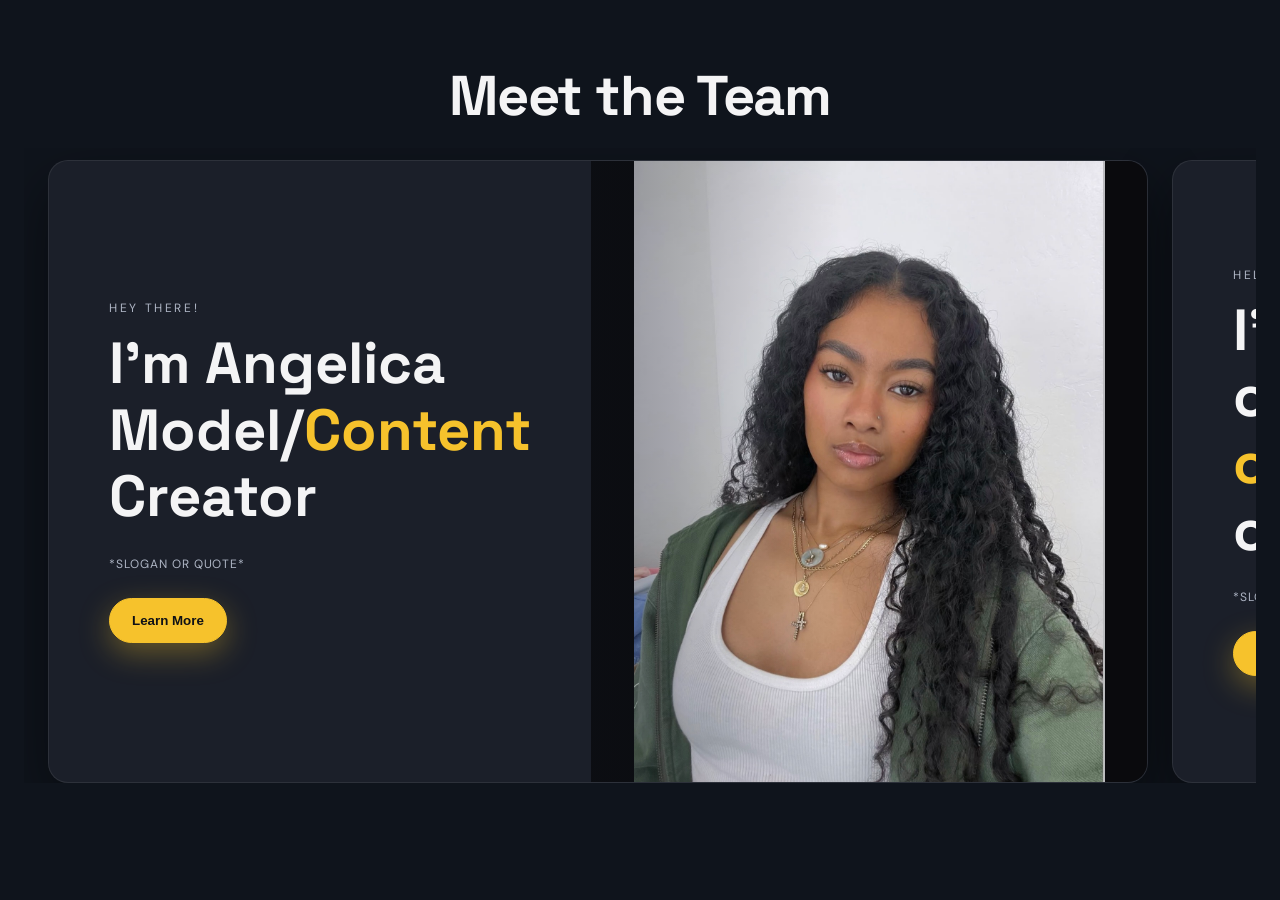
==== index.html @ 583d3cee "draft" ====
<!DOCTYPE html>
<html lang="en">
<head>
  <meta charset="UTF-8">
  <meta name="viewport" content="width=device-width, initial-scale=1.0">
  <title>Hero Copy & Image</title>
  <link rel="preconnect" href="https://fonts.googleapis.com">
  <link rel="preconnect" href="https://fonts.gstatic.com" crossorigin>
  <link href="https://fonts.googleapis.com/css2?family=Space+Grotesk:wght@400;500;600;700&family=DM+Sans:wght@400;500;600&display=swap" rel="stylesheet">
  <link rel="stylesheet" href="styles.css">
</head>
<body>
  <header class="page-header">
    <h1> Meet the Team </h1>
  </header>

  <div class="hero-scroll">
    <div class="hero-track">
      <section class="focus-hero">
        <div class="focus-text">
          <p class="eyebrow">Hey there!</p>
          <h1>I'm Angelica<br>Model/<span class="accent-word">Content</span> Creator</h1>
          <p class="sub">*slogan or quote*</p>
          <button class="pill primary">Learn More</button>
        </div>
        <div class="focus-image" aria-label="Designer wearing headphones looking at city"></div>
      </section>

      <section class="focus-hero alt-1">
        <div class="focus-text">
          <p class="eyebrow">Hello!</p>
          <h1>I'm NAME<br>occupation <span class="accent-word">occupation</span> occupation</h1>
          <p class="sub">*slogan or quote*</p>
          <button class="pill primary">Learn More</button>
        </div>
        <div class="focus-image" aria-label="Designer at laptop in studio"></div>
      </section>

      <section class="focus-hero alt-2">
        <div class="focus-text">
          <p class="eyebrow">Hello!</p>
          <h1>I'm NAME<br>occupation <span class="accent-word">occupation</span> occupation</h1>
          <p class="sub">*slogan or quote*</p>
          <button class="pill primary">Learn More</button>
        </div>
        <div class="focus-image" aria-label="Designer sketching brand concepts"></div>
      </section>

      <section class="focus-hero alt-3">
        <div class="focus-text">
          <p class="eyebrow">Hello!</p>
          <h1>I'm Riley Park<br>occupation <span class="accent-word">occupation</span> occupation</h1>
          <p class="sub">*slogan or quote*</p>
          <button class="pill primary">Learn More</button>
        </div>
        <div class="focus-image" aria-label="Motion designer reviewing frames"></div>
      </section>
    </div>
  </div>
</body>
</html>
---- styles.css ----
:root {
  --bg: #0f141c;
  --panel: #1b1f29;
  --ink: #f4f4f5;
  --muted: #aeb5c4;
  --accent: #f6c22c;
  --accent-2: #f6c22c;
  --border: rgba(255, 255, 255, 0.08);
  --radius: 14px;
  --shadow: 0 24px 60px rgba(0, 0, 0, 0.45);
}

*,
*::before,
*::after {
  box-sizing: border-box;
}

body {
  margin: 0;
  min-height: 100vh;
  background: var(--bg);
  color: var(--ink);
  font-family: 'DM Sans', system-ui, -apple-system, sans-serif;
  padding: 48px 24px 64px;
  display: flex;
  flex-direction: column;
  align-items: center;
}

.page-header {
  width: 100%;
  text-align: center;
  padding: 16px 24px 20px;
}

.page-header h1 {
  margin: 0;
  font-family: 'Space Grotesk', 'DM Sans', sans-serif;
  font-size: clamp(36px, 6vw, 56px);
  letter-spacing: -0.02em;
}

.hero-scroll {
  width: 100%;
  padding: 12px 0 0;
  overflow-x: auto;
  overflow-y: visible;
  scroll-snap-type: x mandatory;
  -webkit-overflow-scrolling: touch;
}

.hero-track {
  display: flex;
  flex-direction: row;
  gap: 24px;
  min-width: min-content;
  padding: 0 24px;
}

.focus-hero {
  width: min(1100px, 90vw);
  min-height: 620px;
  background: var(--panel);
  border-radius: 20px;
  overflow: hidden;
  display: grid;
  grid-template-columns: 0.8fr 1.2fr;
  border: 1px solid var(--border);
  box-shadow: var(--shadow);
  flex: 0 0 auto;
  scroll-snap-align: center;
}

.focus-text {
  padding: 72px 60px;
  display: grid;
  gap: 14px;
  align-content: center;
}

.eyebrow {
  text-transform: uppercase;
  letter-spacing: 0.22em;
  color: var(--muted);
  font-size: 12px;
  margin: 0;
}

h1 {
  font-family: 'Space Grotesk', 'DM Sans', sans-serif;
  font-size: clamp(38px, 6vw, 58px);
  line-height: 1.15;
  margin: 0;
}

.accent-word {
  color: var(--accent-2);
}

.sub {
  color: var(--muted);
  letter-spacing: 0.08em;
  text-transform: uppercase;
  font-size: 12px;
}

.pill {
  padding: 14px 22px;
  border-radius: 999px;
  border: 1px solid var(--border);
  font-weight: 700;
  cursor: pointer;
  background: transparent;
  color: var(--ink);
  width: fit-content;
  transition: transform 0.2s ease, box-shadow 0.2s ease, background 0.2s ease;
}

.pill.primary {
  background: var(--accent);
  border-color: var(--accent);
  color: #0f1116;
  box-shadow: 0 10px 30px rgba(246, 194, 44, 0.35);
}

.pill:hover {
  transform: translateY(-1px);
}

.focus-image {
  background: url('images/angelica.jpg') center/contain no-repeat, #0a0a0d;
  position: relative;
}

.alt-1 .focus-image,
.alt-2 .focus-image,
.alt-3 .focus-image {
  background: #0a0a0d;
}

.focus-image::after {
  content: "";
  position: absolute;
  inset: 0;
  background: linear-gradient(90deg, rgba(15, 20, 28, 0.35), transparent 45%);
}

@media (max-width: 900px) {
  .focus-hero {
    grid-template-columns: 1fr;
  }
  .focus-text {
    padding: 40px 28px;
  }
  .focus-image {
    min-height: 320px;
  }
}
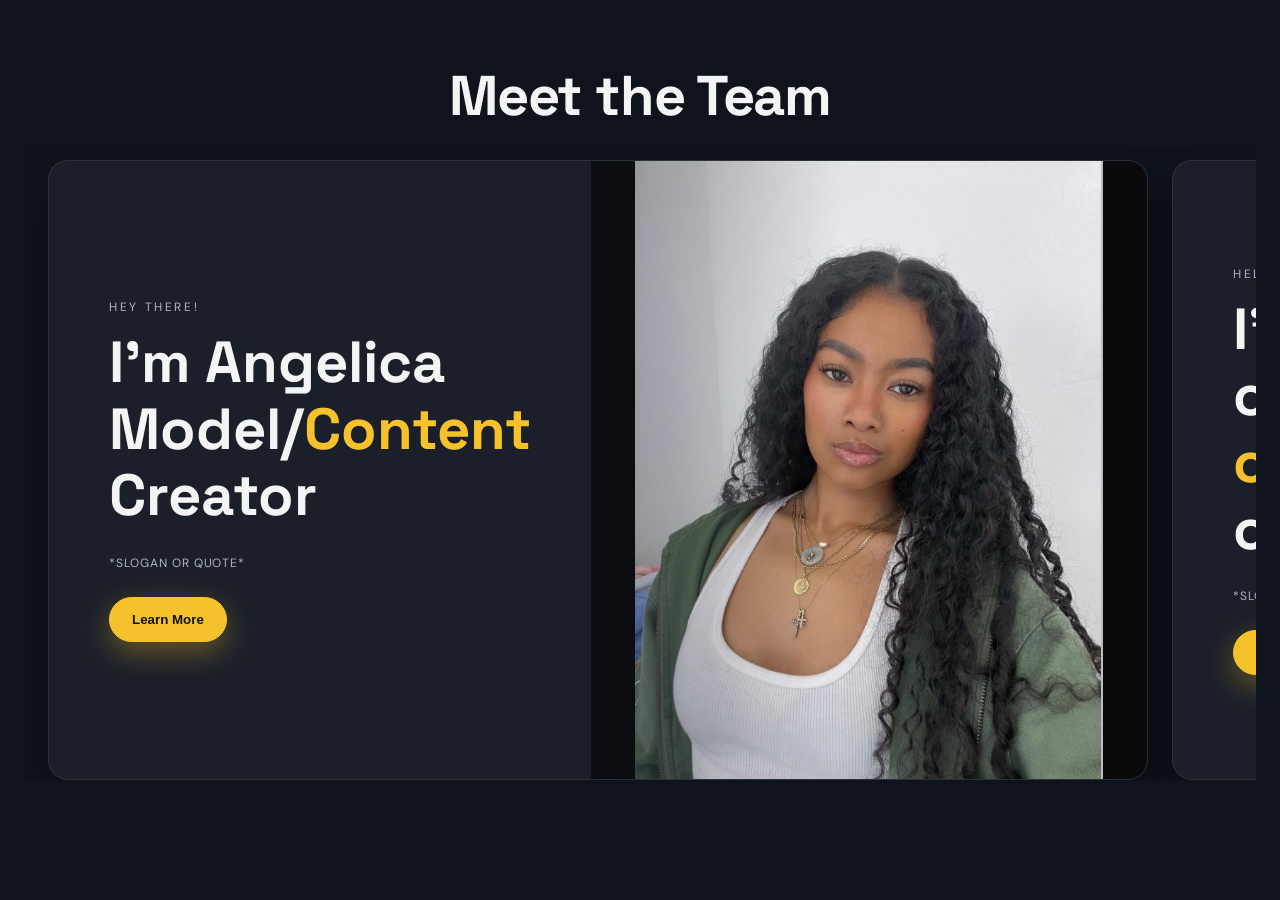
==== commit 2e5bc4f8: "update" ====
--- a/index.html
+++ b/index.html
@@ -3,7 +3,7 @@
 <head>
   <meta charset="UTF-8">
   <meta name="viewport" content="width=device-width, initial-scale=1.0">
-  <title>Hero Copy & Image</title>
+  <title>catalog</title>
   <link rel="preconnect" href="https://fonts.googleapis.com">
   <link rel="preconnect" href="https://fonts.gstatic.com" crossorigin>
   <link href="https://fonts.googleapis.com/css2?family=Space+Grotesk:wght@400;500;600;700&family=DM+Sans:wght@400;500;600&display=swap" rel="stylesheet">
@@ -49,7 +49,7 @@
       <section class="focus-hero alt-3">
         <div class="focus-text">
           <p class="eyebrow">Hello!</p>
-          <h1>I'm Riley Park<br>occupation <span class="accent-word">occupation</span> occupation</h1>
+          <h1>I'm NAME<br>occupation <span class="accent-word">occupation</span> occupation</h1>
           <p class="sub">*slogan or quote*</p>
           <button class="pill primary">Learn More</button>
         </div>
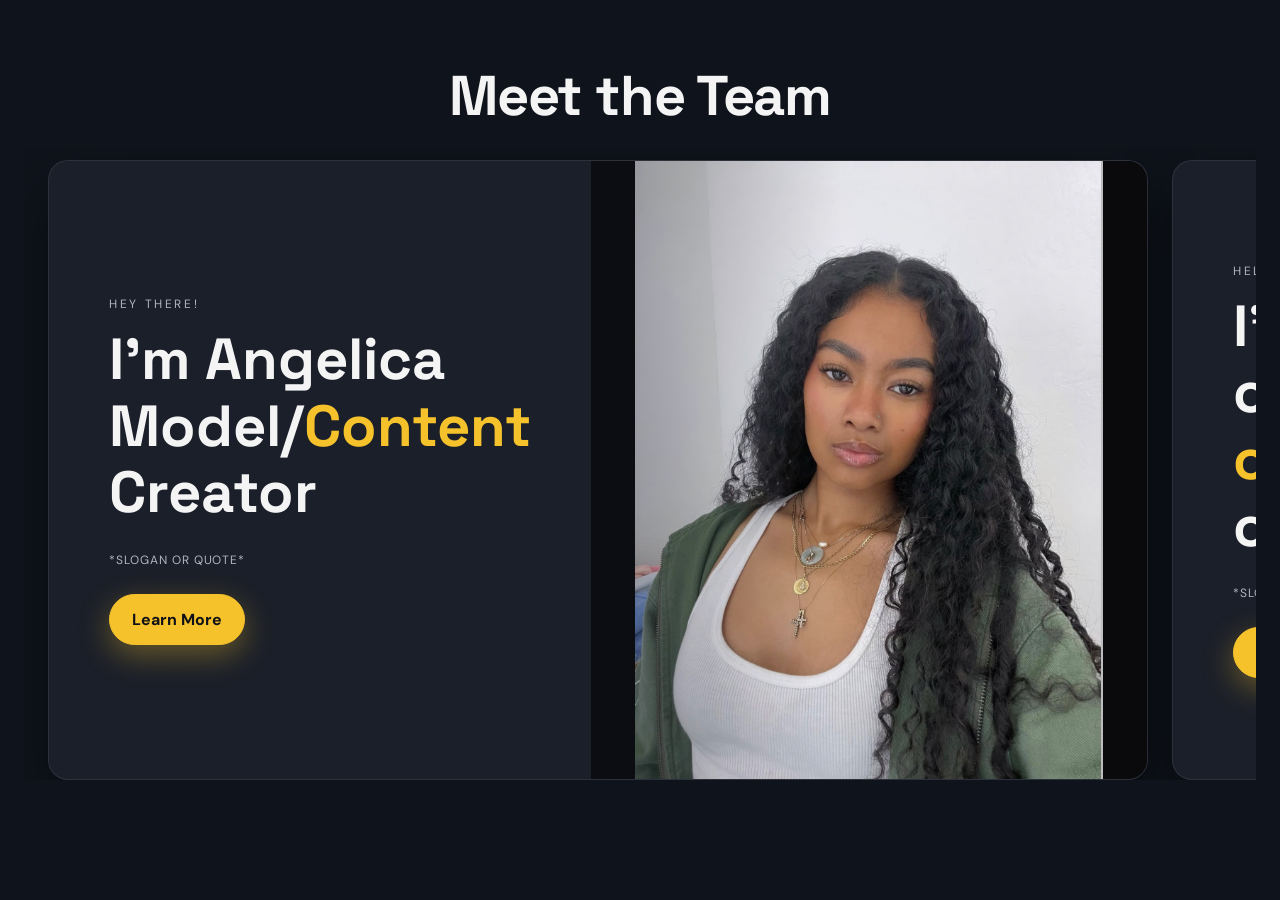
==== commit cbcd4bd5: "learn more button" ====
--- a/index.html
+++ b/index.html
@@ -21,7 +21,7 @@
           <p class="eyebrow">Hey there!</p>
           <h1>I'm Angelica<br>Model/<span class="accent-word">Content</span> Creator</h1>
           <p class="sub">*slogan or quote*</p>
-          <button class="pill primary">Learn More</button>
+          <a class="pill primary" href="angelica.html">Learn More</a>
         </div>
         <div class="focus-image" aria-label="Designer wearing headphones looking at city"></div>
       </section>
@@ -31,7 +31,7 @@
           <p class="eyebrow">Hello!</p>
           <h1>I'm NAME<br>occupation <span class="accent-word">occupation</span> occupation</h1>
           <p class="sub">*slogan or quote*</p>
-          <button class="pill primary">Learn More</button>
+          <a class="pill primary" href="member-1.html">Learn More</a>
         </div>
         <div class="focus-image" aria-label="Designer at laptop in studio"></div>
       </section>
@@ -41,7 +41,7 @@
           <p class="eyebrow">Hello!</p>
           <h1>I'm NAME<br>occupation <span class="accent-word">occupation</span> occupation</h1>
           <p class="sub">*slogan or quote*</p>
-          <button class="pill primary">Learn More</button>
+          <a class="pill primary" href="member-2.html">Learn More</a>
         </div>
         <div class="focus-image" aria-label="Designer sketching brand concepts"></div>
       </section>
@@ -51,7 +51,7 @@
           <p class="eyebrow">Hello!</p>
           <h1>I'm NAME<br>occupation <span class="accent-word">occupation</span> occupation</h1>
           <p class="sub">*slogan or quote*</p>
-          <button class="pill primary">Learn More</button>
+          <a class="pill primary" href="member-3.html">Learn More</a>
         </div>
         <div class="focus-image" aria-label="Motion designer reviewing frames"></div>
       </section>
--- a/styles.css
+++ b/styles.css
@@ -114,6 +114,8 @@
   background: transparent;
   color: var(--ink);
   width: fit-content;
+  display: inline-block;
+  text-decoration: none;
   transition: transform 0.2s ease, box-shadow 0.2s ease, background 0.2s ease;
 }
 
